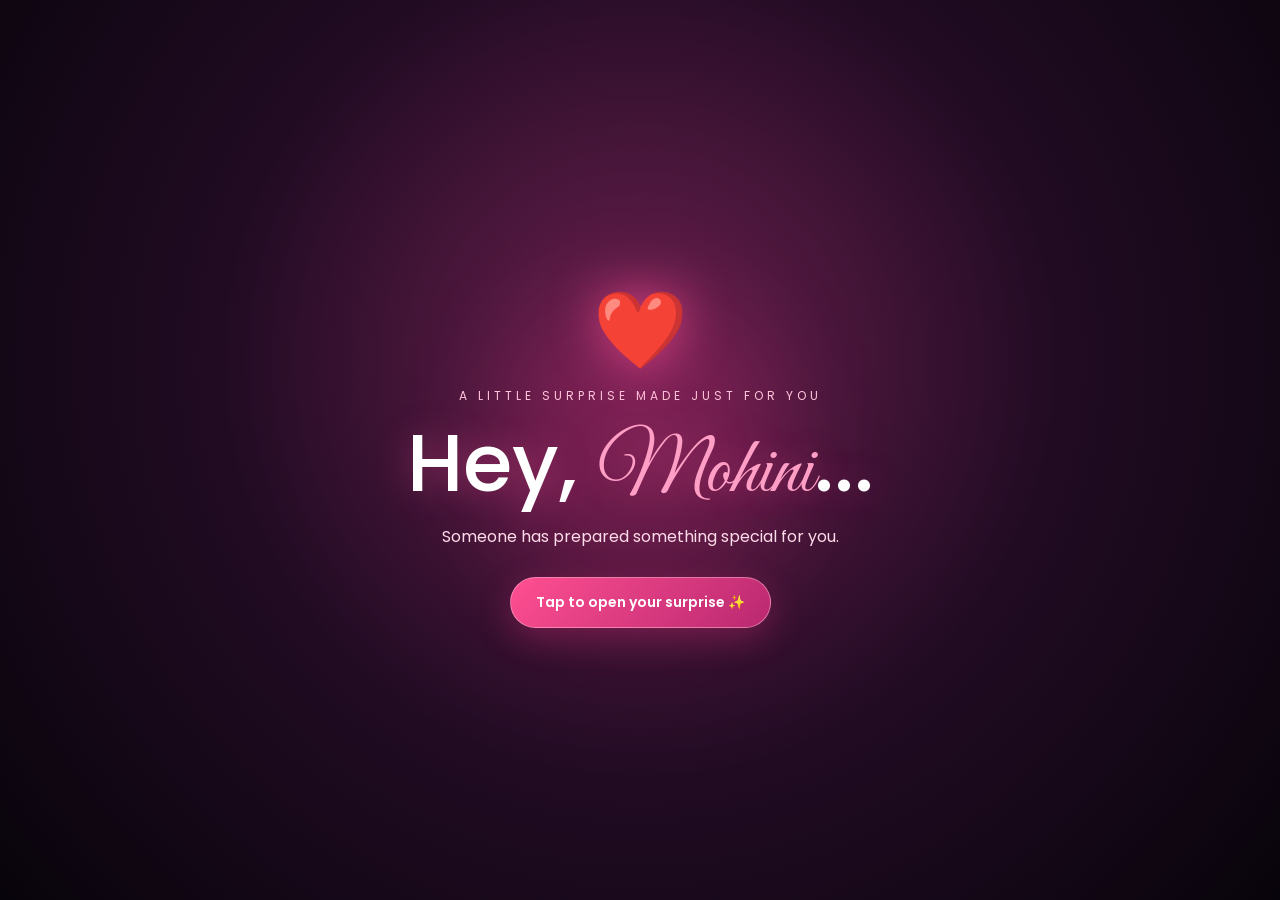
==== index.html @ 279ba161 "Add files via upload" ====
<!DOCTYPE html>
<html lang="en">
<head>
<meta charset="UTF-8">
<meta name="viewport" content="width=device-width, initial-scale=1.0">
<title>For Mohini ❤️</title>
<link rel="stylesheet" href="styles.css">
</head>
<body class="page1">
<div id="intro" class="intro">
  <div class="intro-glow"></div>
  <div class="intro-content">
    <div class="intro-heart">❤️</div>
    <p class="eyebrow">A little surprise made just for you</p>
    <h1>Hey, <span>Mohini</span>...</h1>
    <p class="intro-text">Someone has prepared something special for you.</p>
    <button class="btn" id="openBtn">Tap to open your surprise ✨</button>
  </div>
</div>

<div id="petals"></div>
<div class="hearts"></div>
<div class="stars"></div>

<main class="hero hidden">
  <div class="music-pill" id="musicBtn">♫ Music: OFF</div>
  <p class="eyebrow">Today is all about you ❤️</p>
  <h1>Happy Birthday<br><span>Mohini</span> 💕</h1>
  <div class="divider">♡ ✦ ♡ ✦ ♡</div>
  <p class="typing" id="typing"></p>
  <p class="message">
    May your smile always stay this beautiful,<br>
    may your heart always stay happy,<br>
    and may every dream you carry come true.
  </p>
  <p class="love">You deserve all the love, care, happiness and success in the world. ❤️</p>
  <button class="btn" onclick="location.href='cake.html'">Continue to your surprise ✨</button>
</main>

<div class="floating-balloon b1">🎈</div>
<div class="floating-balloon b2">🎈</div>
<div class="floating-balloon b3">🎈</div>

<script src="script.js"></script>
</body>
</html>
---- styles.css ----
@import url('https://fonts.googleapis.com/css2?family=Great+Vibes&family=Poppins:wght@300;400;500;600;700&display=swap');
*{box-sizing:border-box;margin:0;padding:0}
html{scroll-behavior:smooth}
body{min-height:100vh;overflow-x:hidden;font-family:Poppins,Arial,sans-serif;color:#fff;background:#100712}
body:before{content:"";position:fixed;inset:0;pointer-events:none;z-index:10;background:radial-gradient(circle at 50% 25%,rgba(255,110,170,.18),transparent 35%),radial-gradient(circle at 10% 90%,rgba(255,70,120,.12),transparent 30%)}
.hidden{display:none!important}
.intro{position:fixed;inset:0;z-index:1000;display:flex;align-items:center;justify-content:center;text-align:center;background:radial-gradient(circle at 50% 40%,#6c204f,#210b23 50%,#08040b);transition:opacity .9s,visibility .9s}
.intro.hide{opacity:0;visibility:hidden}
.intro-content{position:relative;width:min(720px,92%);padding:35px}
.intro-heart{font-size:76px;animation:pulse 1.2s infinite;filter:drop-shadow(0 0 25px rgba(255,80,150,.7))}
.intro h1{font-size:clamp(42px,9vw,80px);font-weight:500;margin:10px 0}
.intro h1 span,h1 span,h2{font-family:"Great Vibes",cursive;color:#ff9fc5}
.intro-text{color:#ffdce9;margin:0 auto 28px}
.intro-glow{position:absolute;width:300px;height:300px;border-radius:50%;background:rgba(255,50,140,.16);filter:blur(50px);animation:glow 3s infinite alternate}
@keyframes glow{to{transform:scale(1.4);opacity:.4}}
.hero,.cake-page,.memories{position:relative;z-index:2}
.page1{background:radial-gradient(circle at 50% 30%,#561b46 0,#1d0b20 45%,#09050b 100%);display:flex;align-items:center;justify-content:center;text-align:center}
.hero{width:min(900px,92%);padding:70px 20px}
.eyebrow{text-transform:uppercase;letter-spacing:4px;font-size:12px;color:#ffc4db;margin-bottom:18px}
h1{font-size:clamp(42px,9vw,88px);line-height:1.02;font-weight:500;text-shadow:0 0 35px rgba(255,90,160,.4)}
.divider{margin:28px 0;color:#ffc2d8;letter-spacing:8px}
.typing{min-height:30px;color:#ffb2ce;font-size:18px;margin-bottom:18px}
.message{font-size:clamp(15px,2.5vw,21px);line-height:1.9;color:#ffeaf2}
.love{margin:25px auto 35px;max-width:680px;color:#ffb7d0;font-size:15px;line-height:1.8}
.btn{border:1px solid rgba(255,190,215,.5);background:linear-gradient(135deg,#ff4f91,#b92870);color:white;padding:14px 25px;border-radius:999px;font:600 14px Poppins;cursor:pointer;box-shadow:0 10px 35px rgba(255,55,135,.28);transition:.3s;position:relative;z-index:20}
.btn:hover{transform:translateY(-3px) scale(1.02);box-shadow:0 15px 40px rgba(255,55,135,.45)}
.music-pill{position:fixed;right:16px;top:16px;z-index:30;padding:9px 14px;border-radius:999px;background:rgba(255,255,255,.08);border:1px solid rgba(255,190,215,.25);backdrop-filter:blur(10px);font-size:11px;color:#ffd8e6;cursor:pointer}
.floating-balloon{position:fixed;font-size:55px;opacity:.7;animation:float 5s ease-in-out infinite;z-index:1}
.b1{left:7%;bottom:12%}.b2{right:8%;top:16%;animation-delay:1s}.b3{left:17%;top:12%;font-size:35px;animation-delay:2s}
@keyframes float{50%{transform:translateY(-30px) rotate(5deg)}}
.petal{position:fixed;top:-30px;z-index:15;pointer-events:none;animation:fall linear forwards;filter:drop-shadow(0 2px 3px rgba(0,0,0,.2))}
@keyframes fall{to{transform:translateY(110vh) rotate(540deg);opacity:.15}}
.page2{background:radial-gradient(circle at 50% 20%,#581735,#180918 65%);display:flex;align-items:center;justify-content:center;text-align:center}
.cake-page{width:min(900px,94%);padding:55px 15px}
.cake-page h1{font-size:clamp(38px,7vw,70px)}
.subtitle{color:#f8dce7;line-height:1.8;margin:14px auto 24px;max-width:650px}
.cake-wrap{width:min(680px,96vw);margin:20px auto;border-radius:25px;overflow:hidden;box-shadow:0 0 60px rgba(255,72,150,.28);border:1px solid rgba(255,200,225,.2)}
.cake-wrap img{width:100%;display:block}
.wish{max-width:650px;margin:20px auto 28px;line-height:1.8;color:#ffc8db}
.page3{background:linear-gradient(135deg,#160912,#32102b 50%,#12070f);padding:50px 15px;text-align:center}
.memories{max-width:1050px;margin:auto}
.memories h1{font-size:clamp(42px,7vw,72px)}
.gallery{margin:38px auto;display:grid;grid-template-columns:repeat(12,1fr);grid-auto-rows:110px;gap:15px}
.photo{margin:0;overflow:hidden;border-radius:18px;border:1px solid rgba(255,190,215,.3);box-shadow:0 12px 35px rgba(0,0,0,.35);background:#24101e}
.photo img{width:100%;height:100%;object-fit:cover;display:block;transition:transform .6s}
.photo:hover img{transform:scale(1.07)}
.p1{grid-column:span 5;grid-row:span 4}.p2{grid-column:span 4;grid-row:span 3}.p3{grid-column:span 3;grid-row:span 4}
.p4{grid-column:span 4;grid-row:span 4}.p5{grid-column:span 3;grid-row:span 3}.p6{grid-column:span 5;grid-row:span 3}.p7{grid-column:span 4;grid-row:span 4}
.final-card{max-width:720px;margin:45px auto 30px;padding:35px 25px;border:1px solid rgba(255,190,215,.25);background:rgba(255,255,255,.05);backdrop-filter:blur(12px);border-radius:25px}
.big-heart{font-size:45px;animation:pulse 1.3s infinite}
.final-card h2{font-size:48px;margin:5px 0 10px}
.final-card p{line-height:1.9;color:#ffe3ec}
.signature{margin-top:20px!important;color:#ffabc9!important;font-family:"Great Vibes",cursive;font-size:30px}
@keyframes pulse{50%{transform:scale(1.18)}}
@media(max-width:700px){.hero,.cake-page{padding:40px 15px}.gallery{grid-template-columns:repeat(2,1fr);grid-auto-rows:190px;gap:10px}.photo{grid-column:span 1!important;grid-row:span 1!important}.p1,.p4,.p6{grid-column:span 2!important}.final-card h2{font-size:40px}}
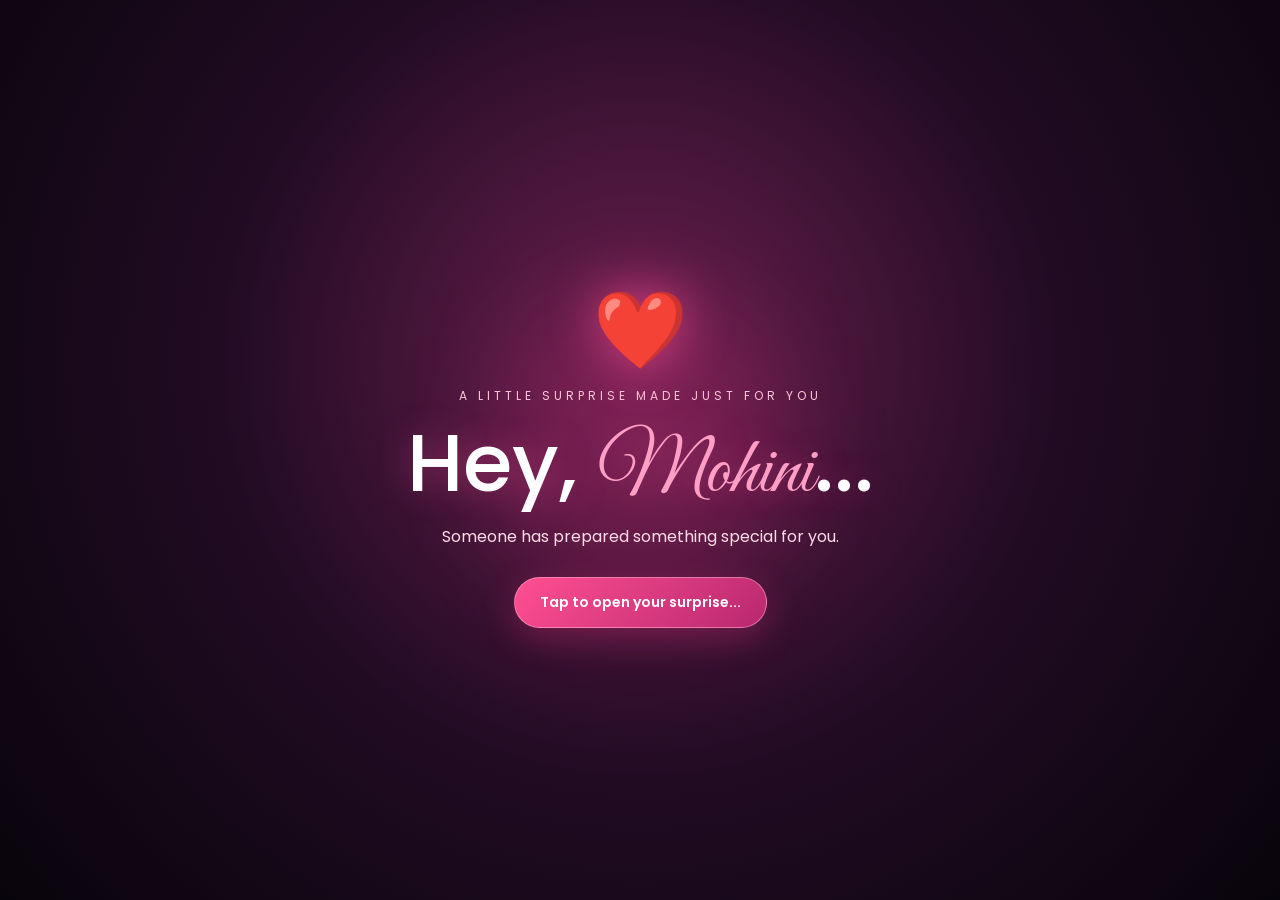
==== commit 10ee1536: "Update index.html" ====
--- a/index.html
+++ b/index.html
@@ -7,6 +7,9 @@
 <link rel="stylesheet" href="styles.css">
 </head>
 <body class="page1">
+  <audio id="bgMusic" loop preload="auto">
+    <source src="assets/birthday.mp3" type="audio/mpeg">
+</audio>
 <div id="intro" class="intro">
   <div class="intro-glow"></div>
   <div class="intro-content">
@@ -14,7 +17,7 @@
     <p class="eyebrow">A little surprise made just for you</p>
     <h1>Hey, <span>Mohini</span>...</h1>
     <p class="intro-text">Someone has prepared something special for you.</p>
-    <button class="btn" id="openBtn">Tap to open your surprise ✨</button>
+    <button class="btn" id="openBtn" onclick="startMusic()">Tap to open your surprise...</button>
   </div>
 </div>
 
@@ -41,6 +44,19 @@
 <div class="floating-balloon b2">🎈</div>
 <div class="floating-balloon b3">🎈</div>
 
-<script src="script.js"></script>
+<script>
+const music = document.getElementById("bgMusic");
+
+function startMusic() {
+    music.volume = 0.6;
+    music.play()
+        .then(() => {
+            console.log("Music started");
+        })
+        .catch(error => {
+            console.log("Music blocked:", error);
+        });
+}
+</script>
 </body>
 </html>
